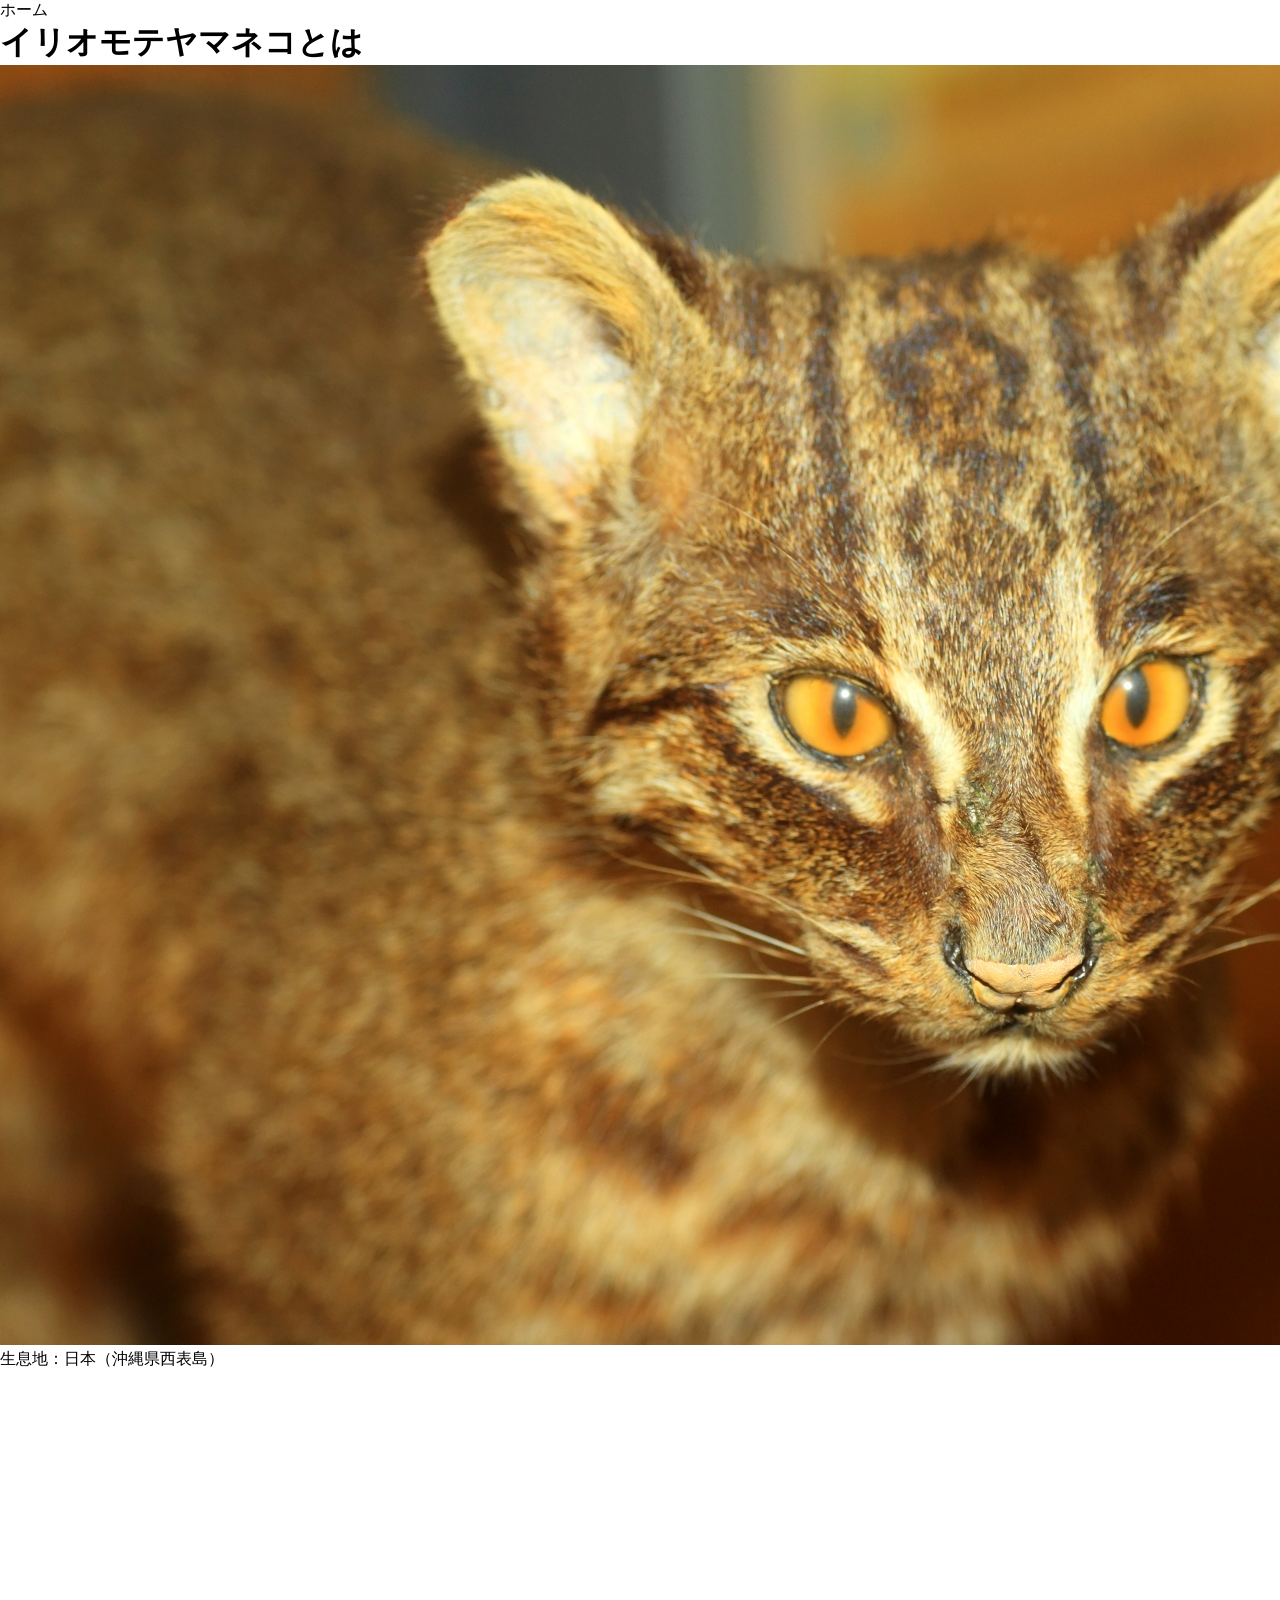
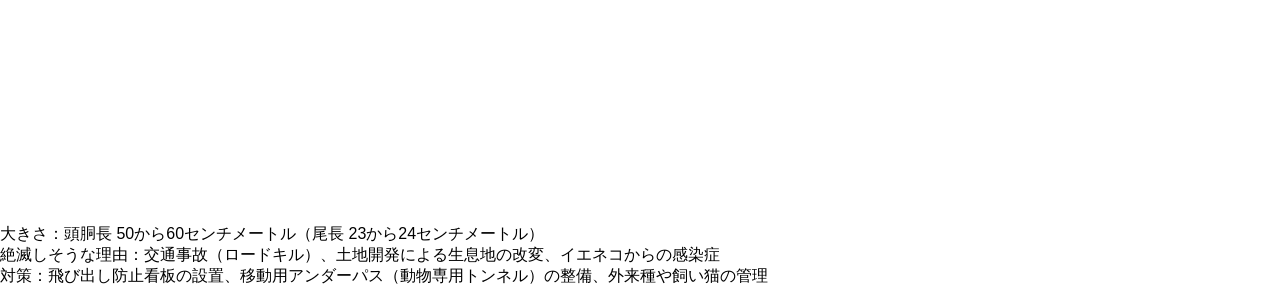
==== animal/iriomoteyamaneko/iriomote.html @ 8c6c1b1d "ウーパールーパーとイリオモテヤマネコ追加" ====
<!DOCTYPE html>
<html lang="ja">
<head>
    <meta charset="UTF-8">
    <meta name="viewport" content="width=device-width, initial-scale=1.0">
    <meta name="description" content="イリオモテヤマネコ">
    <link rel="stylesheet" href="./iriomote.css">
    <title>イリオモテヤマネコ</title>
</head>
<body>
    <header class="header">
        <div>
            <a href="../index.html">ホーム</a>
        </div>
    </header>
    <main class="main">
        <h1>イリオモテヤマネコとは</h1>
        <img src="./mayaneko_1.jpg" alt="イリオモテヤマネコ">
        <p>生息地：日本（沖縄県西表島）</p>
        <iframe src="https://www.google.com/maps/embed?pb=!1m18!1m12!1m3!1d116319.95012640228!2d123.71861475101822!3d24.346546947757094!2m3!1f0!2f0!3f0!3m2!1i1024!2i768!4f13.1!3m3!1m2!1s0x34607df99304a619%3A0x76d7bc48d8360f86!2z6KW_6KGo5bO2!5e0!3m2!1sja!2sjp!4v1783866410271!5m2!1sja!2sjp" width="600" height="450" style="border:0;" allowfullscreen="" loading="lazy" referrerpolicy="strict-origin-when-cross-origin"></iframe>
        <p>大きさ：頭胴長 50から60センチメートル（尾長 23から24センチメートル）</p>

        <p>絶滅しそうな理由：交通事故（ロードキル）、土地開発による生息地の改変、イエネコからの感染症</p>
        <p>対策：飛び出し防止看板の設置、移動用アンダーパス（動物専用トンネル）の整備、外来種や飼い猫の管理</p>

    </main>
    <footer class="footer">

    </footer>
</body>
</html>
---- animal/iriomoteyamaneko/iriomote.css ----
@charset "utf-8";

*,
::before,
::after {
    padding: 0;
    margin: 0;
    box-sizing: border-box;
}

ul, ol {
    list-style: none;
}

a {
    color: inherit;
    text-decoration: none;
}

body {
    font-family: sans-serif;
}
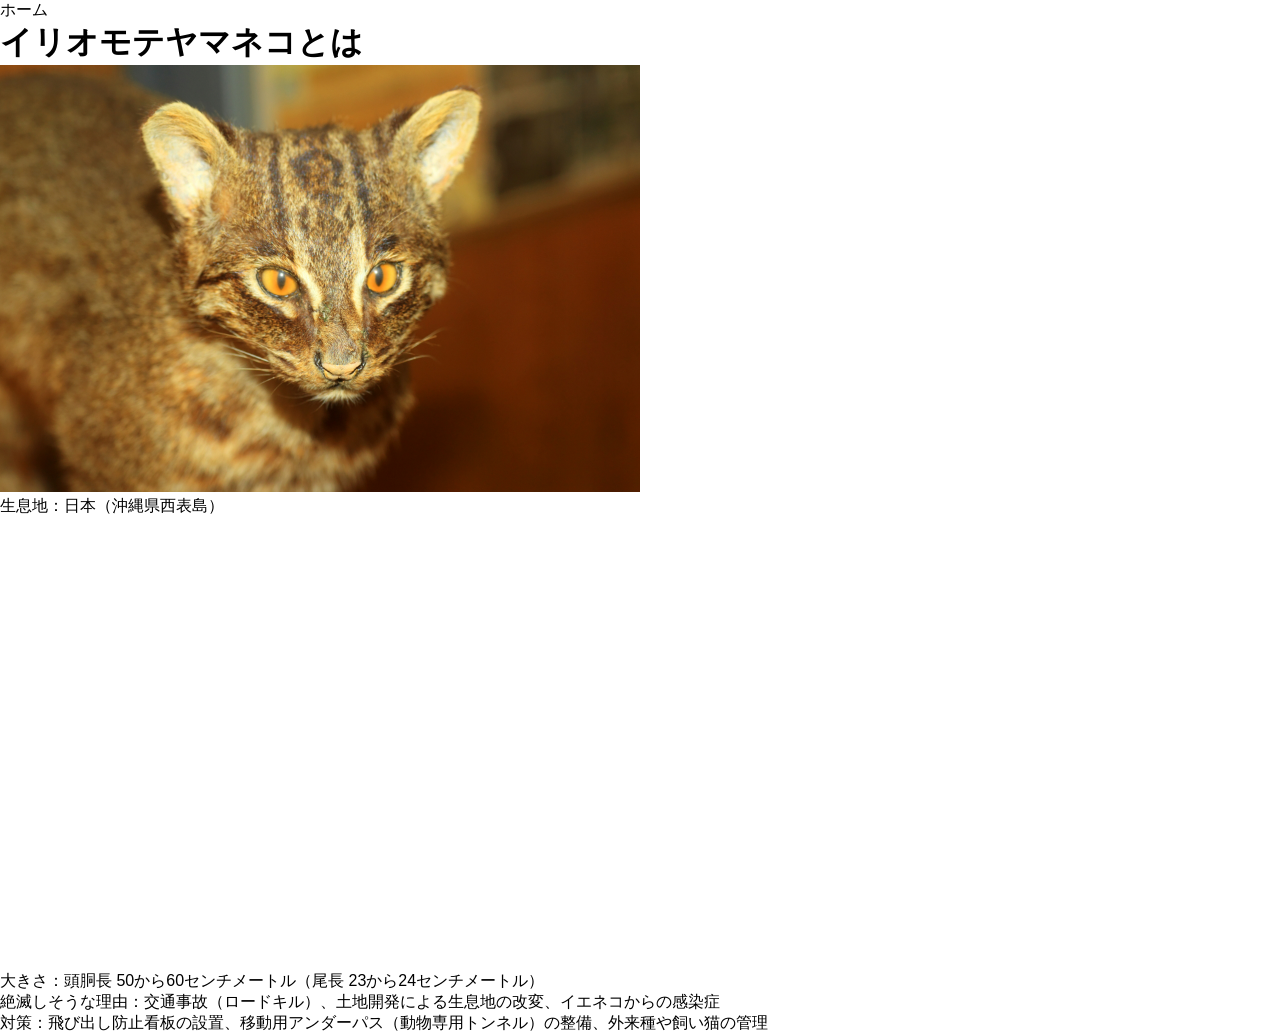
==== commit 3489a96f: "コモドドラゴンの書き加え" ====
--- a/animal/iriomoteyamaneko/iriomote.html
+++ b/animal/iriomoteyamaneko/iriomote.html
@@ -15,7 +15,7 @@
     </header>
     <main class="main">
         <h1>イリオモテヤマネコとは</h1>
-        <img src="./mayaneko_1.jpg" alt="イリオモテヤマネコ">
+        <img src="./mayaneko_1.jpg" alt="イリオモテヤマネコ" width=50%>
         <p>生息地：日本（沖縄県西表島）</p>
         <iframe src="https://www.google.com/maps/embed?pb=!1m18!1m12!1m3!1d116319.95012640228!2d123.71861475101822!3d24.346546947757094!2m3!1f0!2f0!3f0!3m2!1i1024!2i768!4f13.1!3m3!1m2!1s0x34607df99304a619%3A0x76d7bc48d8360f86!2z6KW_6KGo5bO2!5e0!3m2!1sja!2sjp!4v1783866410271!5m2!1sja!2sjp" width="600" height="450" style="border:0;" allowfullscreen="" loading="lazy" referrerpolicy="strict-origin-when-cross-origin"></iframe>
         <p>大きさ：頭胴長 50から60センチメートル（尾長 23から24センチメートル）</p>
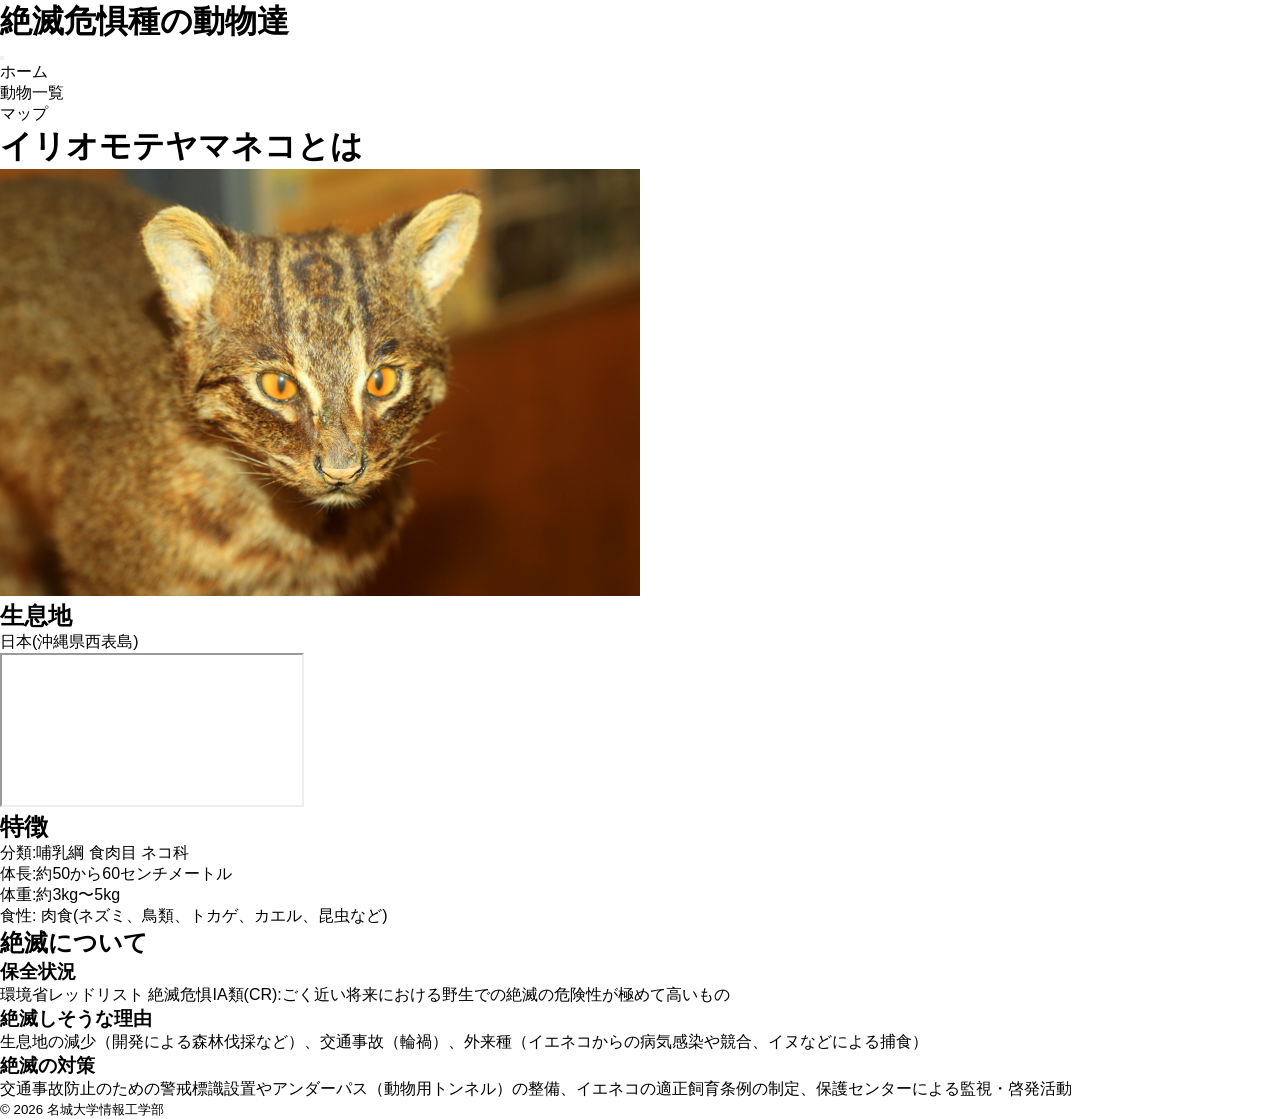
==== commit 85862fd2: "動物の情報追加，css編集等" ====
--- a/animal/iriomoteyamaneko/iriomote.html
+++ b/animal/iriomoteyamaneko/iriomote.html
@@ -9,23 +9,73 @@
 </head>
 <body>
     <header class="header">
-        <div>
-            <a href="../index.html">ホーム</a>
+        <div class="header-inner">
+            <h1 class="title-text">絶滅危惧種の動物達</h1>
+            <button class="toggle-menu-button"></button>
+            <div class="header-site-menu">
+                <nav class="site-menu">
+                    <ul>
+                        <li><a href="../index.html">ホーム</a></li>
+                        <li><a href="#">動物一覧</a></li>
+                        <li><a href="#map-box">マップ</a></li>
+                    </ul>
+                </nav>
+            </div>
         </div>
     </header>
     <main class="main">
-        <h1>イリオモテヤマネコとは</h1>
-        <img src="./mayaneko_1.jpg" alt="イリオモテヤマネコ" width=50%>
-        <p>生息地：日本（沖縄県西表島）</p>
-        <iframe src="https://www.google.com/maps/embed?pb=!1m18!1m12!1m3!1d116319.95012640228!2d123.71861475101822!3d24.346546947757094!2m3!1f0!2f0!3f0!3m2!1i1024!2i768!4f13.1!3m3!1m2!1s0x34607df99304a619%3A0x76d7bc48d8360f86!2z6KW_6KGo5bO2!5e0!3m2!1sja!2sjp!4v1783866410271!5m2!1sja!2sjp" width="600" height="450" style="border:0;" allowfullscreen="" loading="lazy" referrerpolicy="strict-origin-when-cross-origin"></iframe>
-        <p>大きさ：頭胴長 50から60センチメートル（尾長 23から24センチメートル）</p>
+        <div class="title">
+            <h1>イリオモテヤマネコとは</h1>
+            <img src="./mayaneko_1.jpg" alt="イリオモテヤマネコ" width="50%">
+        </div>
 
-        <p>絶滅しそうな理由：交通事故（ロードキル）、土地開発による生息地の改変、イエネコからの感染症</p>
-        <p>対策：飛び出し防止看板の設置、移動用アンダーパス（動物専用トンネル）の整備、外来種や飼い猫の管理</p>
+        <div class="feature" id="map-box">
+            <div class="feature-text">
+                <h2>生息地</h2>
+                <p>日本(沖縄県西表島)</p>
+            </div>
+            <iframe src="https://www.google.com/maps/embed?pb=!1m18!1m12!1m3!1d116319.95012640228!2d123.71861475101822!3d24.346546947757094!2m3!1f0!2f0!3f0!3m2!1i1024!2i768!4f13.1!3m3!1m2!1s0x34607df99304a619%3A0x76d7bc48d8360f86!2z6KW_6KGo5bO2!5e0!3m2!1sja!2sjp!4v1783866410271!5m2!1sja!2sjp" allowfullscreen="" loading="lazy" referrerpolicy="strict-origin-when-cross-origin"></iframe>
+        </div>
 
+        <div class="feature reverse">
+            <div class="feature-text">
+                <h2>特徴</h2>
+                <ul>
+                    <li>分類:哺乳綱 食肉目 ネコ科</li>
+                    <li>体長:約50から60センチメートル</li>
+                    <li>体重:約3kg〜5kg</li>
+                    <li>食性: 肉食(ネズミ、鳥類、トカゲ、カエル、昆虫など)</li>
+                </ul>
+            </div>
+        </div>
+
+        <h2 class="section-title">絶滅について</h2>
+
+        <div class="feature">
+            <div class="feature-text">
+                <h3>保全状況</h3>
+                <p>環境省レッドリスト 絶滅危惧IA類(CR):ごく近い将来における野生での絶滅の危険性が極めて高いもの</p>
+            </div>
+        </div>
+
+        <div class="feature reverse">
+            <div class="feature-text">
+                <h3>絶滅しそうな理由</h3>
+                <p>生息地の減少（開発による森林伐採など）、交通事故（輪禍）、外来種（イエネコからの病気感染や競合、イヌなどによる捕食）</p>
+            </div>
+        </div>
+
+        <div class="feature">
+            <div class="feature-text">
+                <h3>絶滅の対策</h3>
+                <p>交通事故防止のための警戒標識設置やアンダーパス（動物用トンネル）の整備、イエネコの適正飼育条例の制定、保護センターによる監視・啓発活動</p>
+            </div>
+        </div>
     </main>
     <footer class="footer">
-
+        <p class="copyright">
+            <small>© 2026 名城大学情報工学部</small>
+        </p>
     </footer>
 </body>
-</html>
+</html>
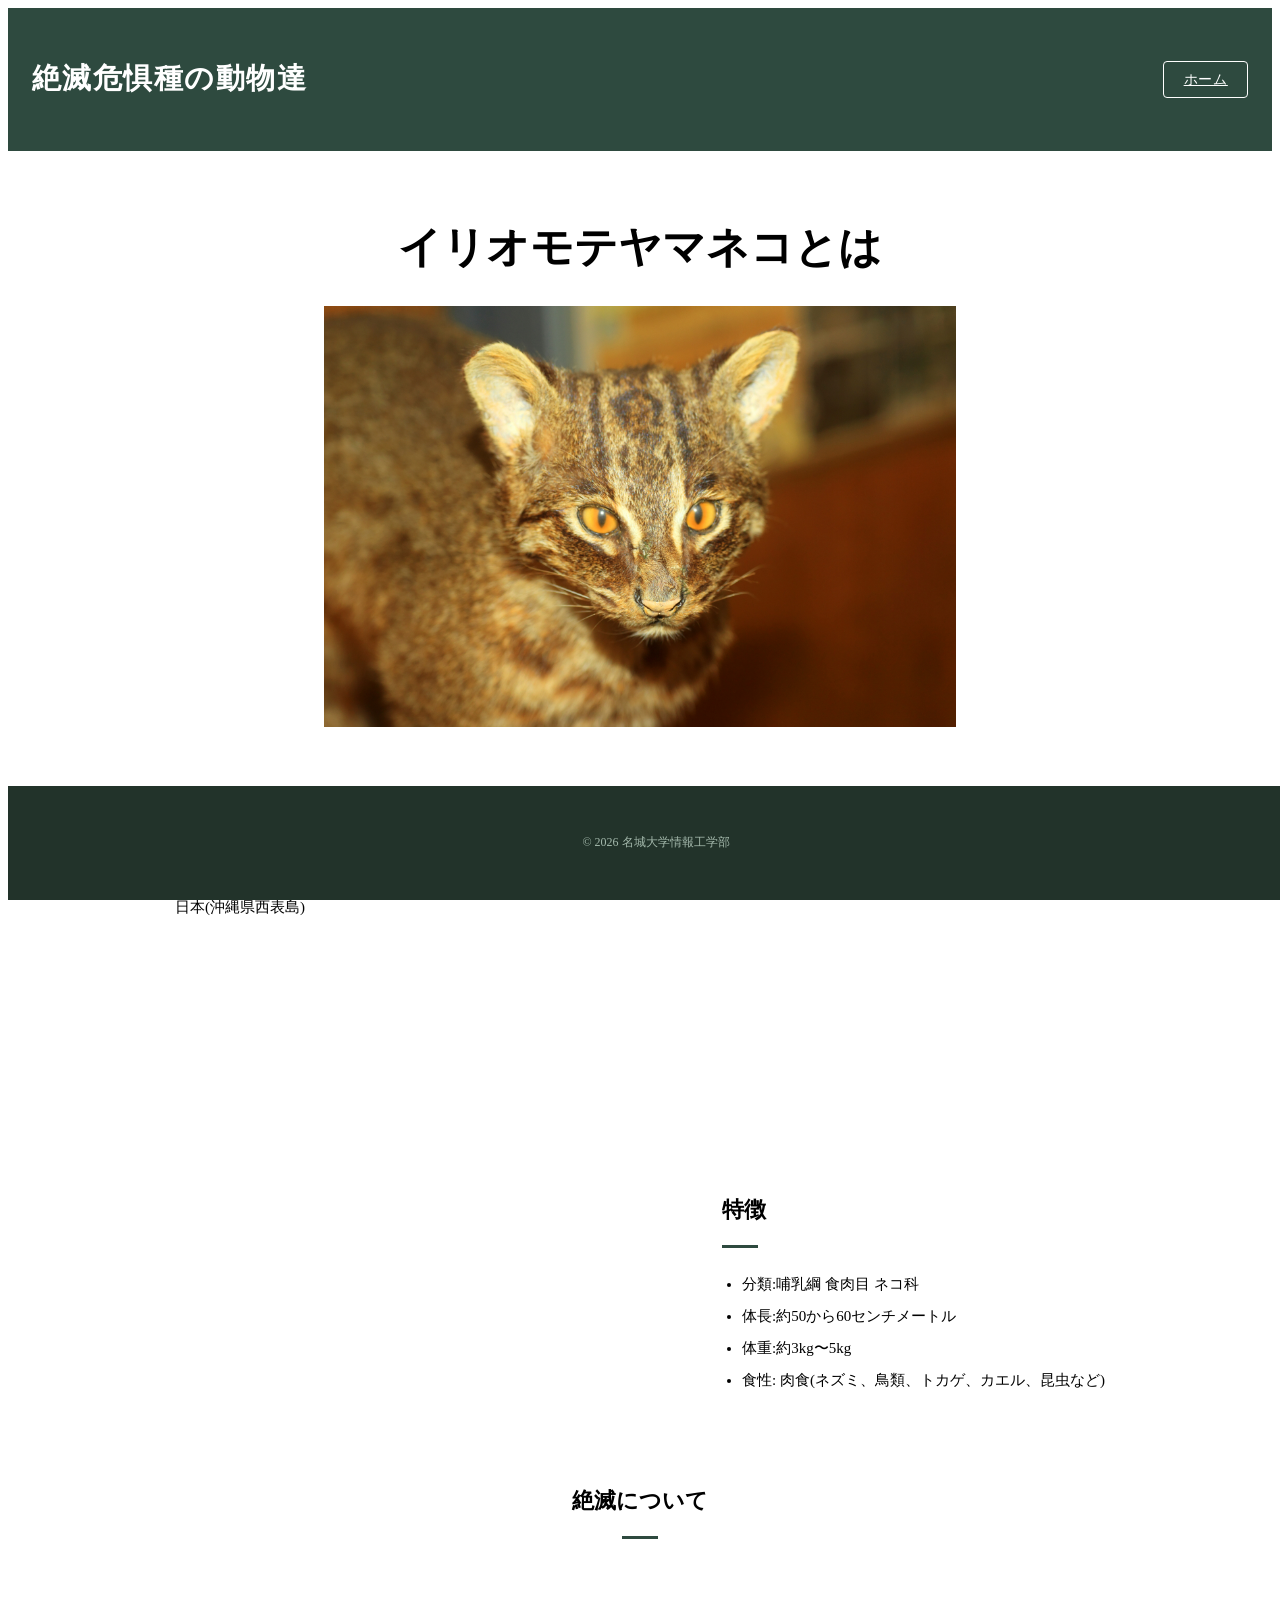
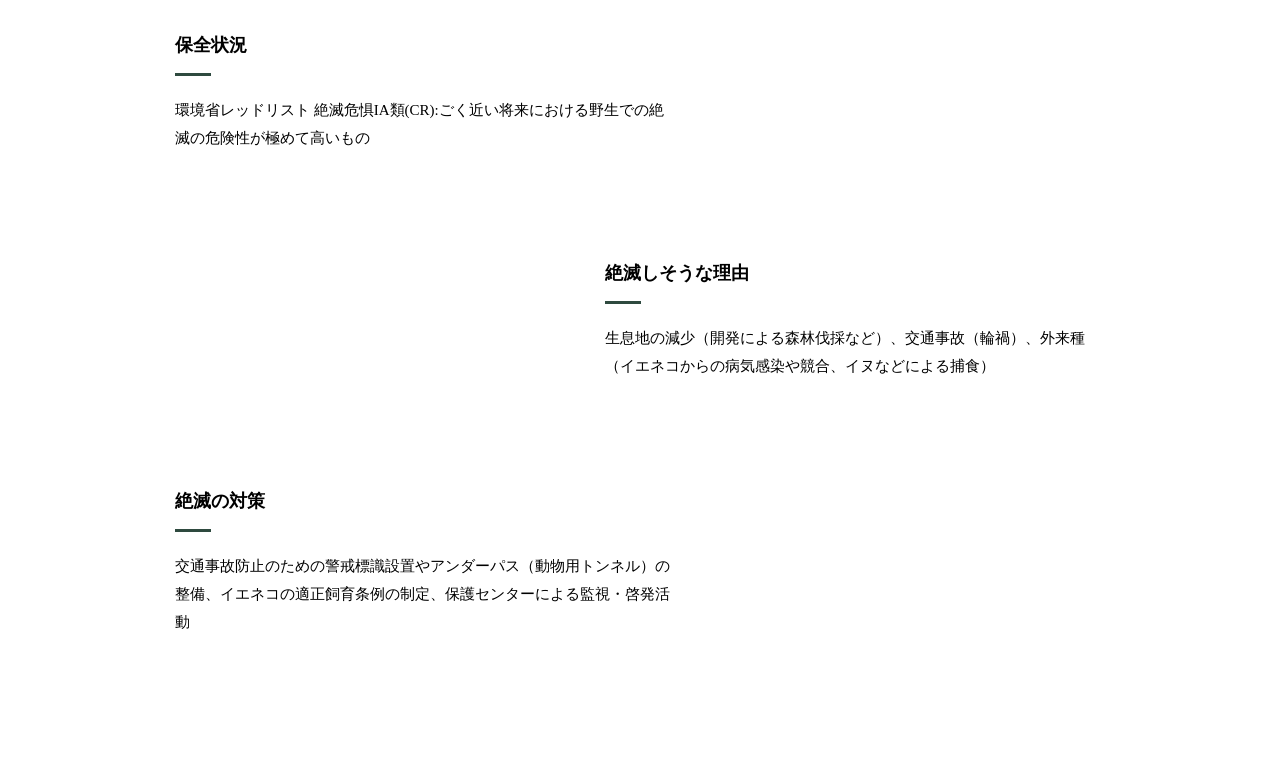
==== commit f14951a4: "デザインの改良" ====
--- a/animal/iriomoteyamaneko/iriomote.html
+++ b/animal/iriomoteyamaneko/iriomote.html
@@ -15,12 +15,13 @@
             <div class="header-site-menu">
                 <nav class="site-menu">
                     <ul>
-                        <li><a href="../index.html">ホーム</a></li>
+                        <li><a href="../../index.html">ホーム</a></li>
                         <li><a href="#">動物一覧</a></li>
                         <li><a href="#map-box">マップ</a></li>
                     </ul>
                 </nav>
             </div>
+            <a class="home-button" href="../../index.html">ホーム</a>
         </div>
     </header>
     <main class="main">
--- a/animal/iriomoteyamaneko/iriomote.css
+++ b/animal/iriomoteyamaneko/iriomote.css
@@ -1,22 +1,193 @@
-@charset "utf-8";
+.header {
+    background-color: #2e4a3f; 
+    color: #ffffff;
+    padding: 2rem 1.5rem;
+    margin-bottom: 2.5rem;
 
-*,
-::before,
-::after {
-    padding: 0;
-    margin: 0;
-    box-sizing: border-box;
+}
+@media (max-width: 600px) {
+    .header {
+        flex-direction: column;
+        align-items: center;
+        gap: 1rem;
+    }
 }
 
-ul, ol {
-    list-style: none;
+.header-inner {
+    display: flex;
+    justify-content: space-between;
+    align-items: center;
+    flex-wrap: wrap; 
+    gap: 1.5rem;
+    position: relative;
 }
 
-a {
-    color: inherit;
-    text-decoration: none;
+.home-button {
+
+    padding: 0.5rem 1.2rem;
+    border: 1px solid #ffffff;
+    border-radius: 4px;
+    color: #ffffff;
+    font-size: 0.9rem;
+    letter-spacing: 0.05em;
+    white-space: nowrap;
+    transition: background-color 0.2s ease, color 0.2s ease;
 }
 
-body {
-    font-family: sans-serif;
+.home-button:hover {
+    background-color: #ffffff;
+    color: #2e4a3f;
+}
+.toggle-menu-button {
+    display: none;
+}
+
+.title-text {
+    text-align: center;
+    font-size: 1.8rem;
+    font-weight: 700;
+    letter-spacing: 0.05em;
+}
+
+.header-site-menu {
+    display: none;
+}
+
+.title {
+    min-height: 310px;
+    display: flex;
+    flex-direction: column;
+    justify-content: center;
+    align-items: center;
+}
+
+.title h1 {
+    font-family: 'Montserrat', sans-serif;
+    font-size: 32pt;
+    font-weight: bold;
+}
+
+.section-title {
+    font-size: 22px;
+    font-weight: bold;
+    text-align: center;
+    margin-top: 75px;
+}
+
+.section-title::after {
+    content: '';
+    display: block;
+    width: 36px;
+    height: 3px;
+    background-color: #2e4a3f;
+    margin-top: 20px;
+    margin-left: auto;
+    margin-right: auto;
+}
+
+.feature {
+    display: flex;
+    flex-direction: row;
+    justify-content: space-between;
+    width: 930px;
+    max-width: 90%;
+    margin-top: 75px;
+    margin-left: auto;
+    margin-right: auto;
+    align-items: flex-start;
+}
+
+.feature iframe {
+    flex: 1;
+    min-width: 0;
+    height: 300px;
+    border: 0;
+}
+
+.feature-text {
+    max-width: 500px;
+    margin-right: 40px;
+}
+@media (max-width: 600px) {
+    .feature {
+        flex-direction: column; /* 横並びから縦並びに変更 */
+        align-items: stretch; /* 中の要素を横幅いっぱいに広げる */
+    }
+
+    .feature-text {
+        margin-right: 0; /* 右側の余白をなくす */
+        margin-bottom: 20px; /* 代わりにマップとの間に上下の余白を作る */
+        max-width: 100%; /* テキストの幅制限を解除して画面に合わせる */
+    }
+
+    .feature iframe {
+        width: 100%; /* マップの横幅をコンテナの100%にする */
+        flex: none; /* flex: 1 の比率計算をリセットする */
+    }
+}
+
+.reverse {
+    flex-direction: row-reverse;
+}
+
+.reverse .feature-text {
+    margin-left: 40px;
+    margin-right: 0;
+}
+
+.feature-text h2 {
+    font-size: 22px;
+    font-weight: bold;
+    line-height: 30px;
+}
+
+.feature-text h2::after {
+    content: '';
+    display: block;
+    width: 36px;
+    height: 3px;
+    background-color: #2e4a3f;
+    margin-top: 20px;
+}
+
+.feature-text h3 {
+    font-size: 18px;
+    font-weight: bold;
+    line-height: 26px;
+}
+
+.feature-text h3::after {
+    content: '';
+    display: block;
+    width: 36px;
+    height: 3px;
+    background-color: #2e4a3f;
+    margin-top: 15px;
+}
+
+.feature-text p {
+    font-size: 15px;
+    line-height: 28px;
+    margin-top: 20px;
+}
+
+.feature-text ul {
+    margin-top: 20px;
+    padding-left: 20px;
+    font-size: 15px;
+    line-height: 32px;
+}
+
+.footer {
+    background-color: #22332a;
+    color: #a3b8ab;
+    text-align: center;
+    padding: 2rem 1rem;
+    font-size: 0.9rem;
+    position: sticky;
+    bottom: 0;
+    left: 0;
+    width: 100%;
+    height: 50px;
+    z-index: 9999;
 }
